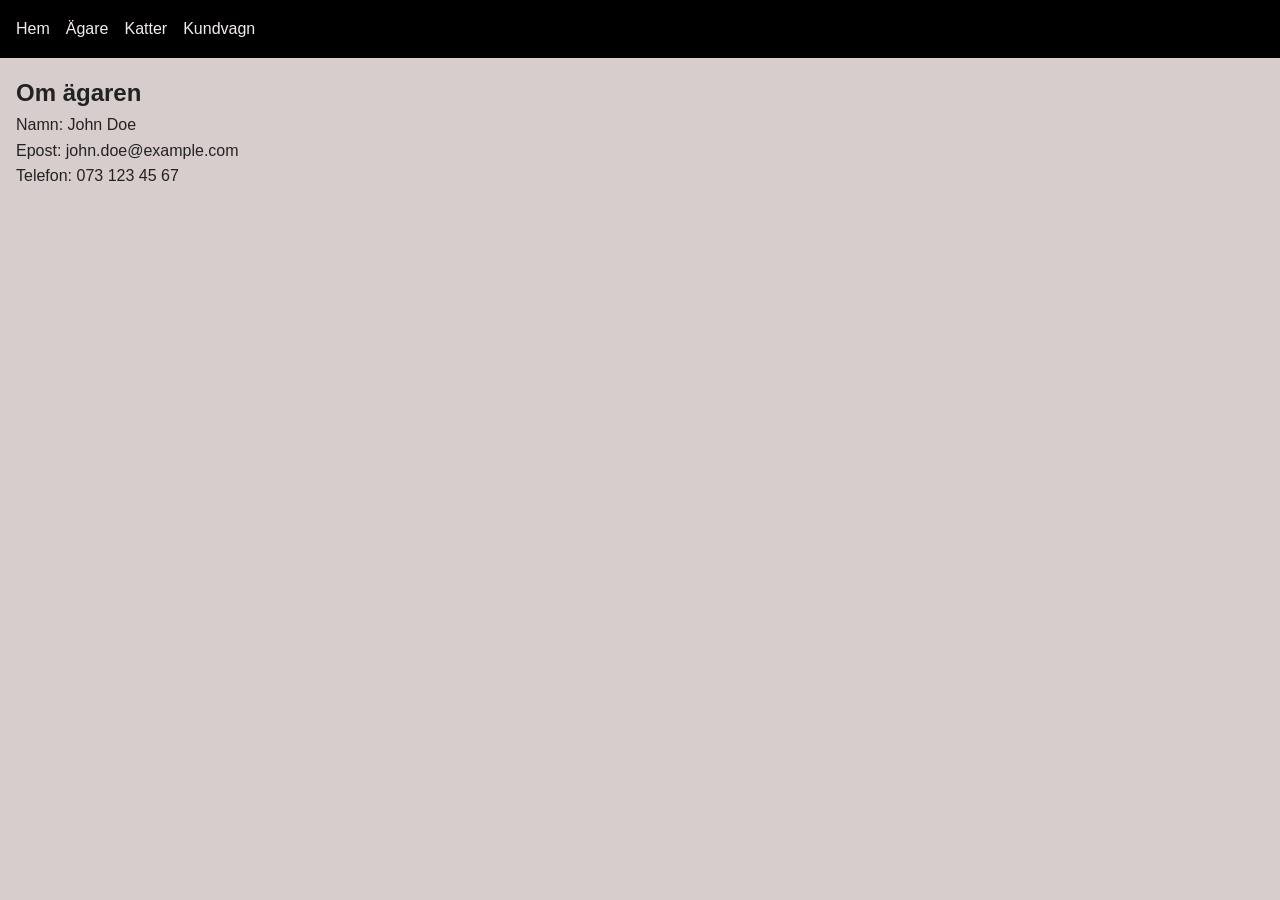
==== pages/agare.html @ e6722d39 "feat: implement multi-page structure with cat listing, cart functionality and shared UI logic" ====
<!DOCTYPE html>
<html lang="sv">
<head>
  <meta charset="UTF-8" />
  <meta name="viewport" content="width=device-width, initial-scale=1.0" />
  <title>Ägare - KittyStore</title>
  <link rel="stylesheet" href="../css/style.css" />
</head>
<body>

  <div id="navbar"></div>

  <main>
    <h2>Om ägaren</h2>
    <p>Namn: John Doe</p>
    <p>Epost: john.doe@example.com</p>
    <p>Telefon: 073 123 45 67</p>
  </main>

  <script src="../js/loadNavbar.js"></script>
</body>
</html>
---- css/style.css ----
* {
  box-sizing: border-box;
  margin: 0;
  padding: 0;
}

body {
  font-family: Arial, sans-serif;
  line-height: 1.6;
  background: #d7cdcd;
  color: #222;
}

header {
  background: #000000;
  color: rgb(234, 224, 224);
  padding: 1rem;
}

nav ul {
  display: flex;
  gap: 1rem;
  list-style: none;
  flex-wrap: wrap;
}

nav a {
  color: rgb(244, 236, 236);
  text-decoration: none;
}

main {
  padding: 1rem;
}

.page {
  display: none;
}

.page.active {
  display: block;
}

#catList {
  display: grid;
  grid-template-columns: repeat(3, 1fr);
  gap: 1rem;
  margin-top: 1rem;
}

.cat-card {
  background: rgb(233, 224, 224);
  padding: 1rem;
  border-radius: 10px;
  box-shadow: 0 2px 8px rgba(0,0,0,0.1);
}

.cat-card img {
  width: 100%;
  height: 200px;
  object-fit: cover;
  border-radius: 8px;
}

.pagination {
  margin-top: 1rem;
  display: flex;
  gap: 1rem;
  align-items: center;
}

form {
  display: flex;
  flex-direction: column;
  gap: 0.8rem;
  margin-top: 1rem;
}

input, textarea, button {
  padding: 0.8rem;
  font-size: 1rem;
}

@media (max-width: 900px) {
  #catList {
    grid-template-columns: repeat(2, 1fr);
  }
}

@media (max-width: 600px) {
  #catList {
    grid-template-columns: 1fr;
  }

  nav ul {
    flex-direction: column;
  }
}
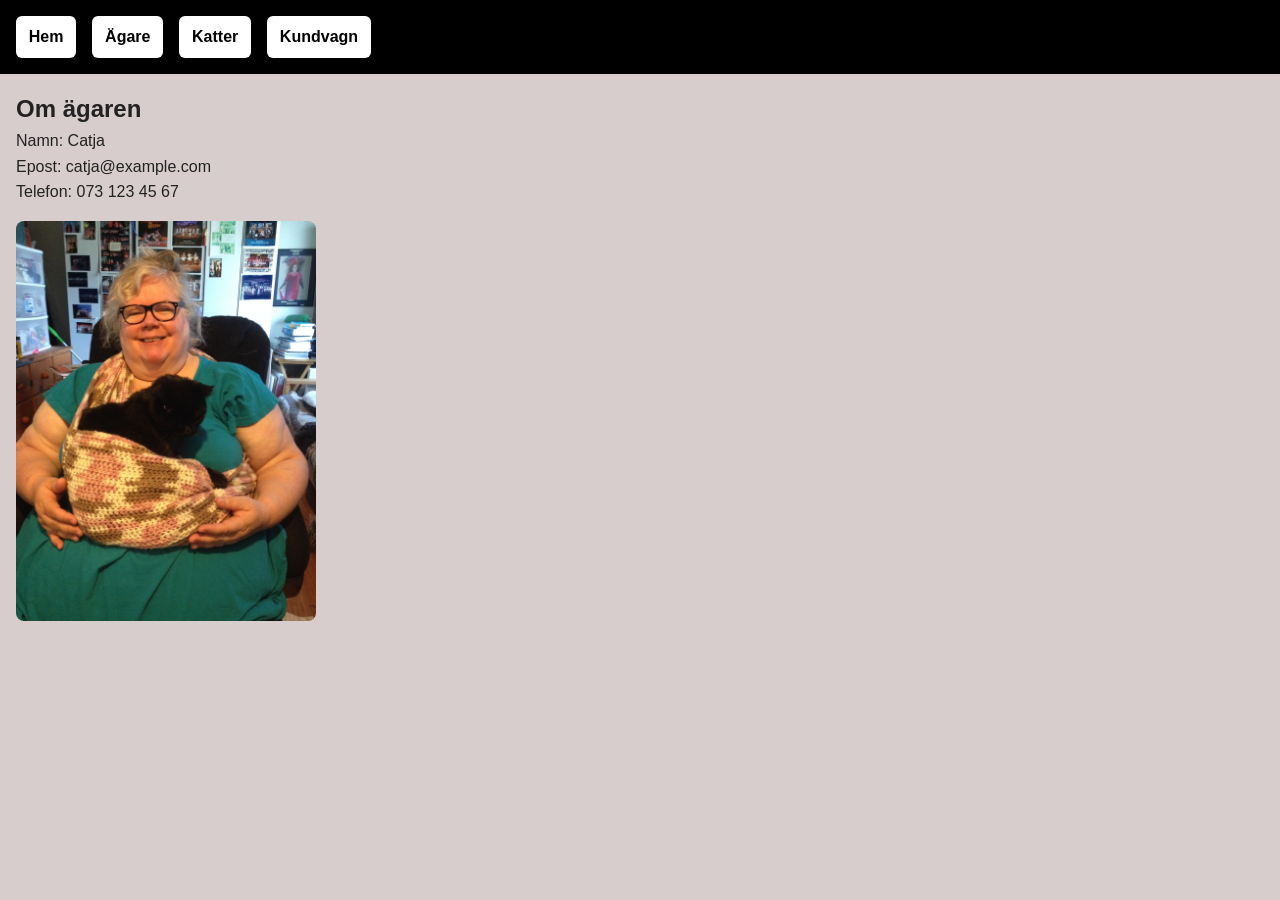
==== commit 7fe2cc26: "Update styles and navigation, improve owner page and add image asset" ====
--- a/pages/agare.html
+++ b/pages/agare.html
@@ -12,9 +12,10 @@
 
   <main>
     <h2>Om ägaren</h2>
-    <p>Namn: John Doe</p>
-    <p>Epost: john.doe@example.com</p>
+    <p>Namn: Catja</p>
+    <p>Epost: catja@example.com</p>
     <p>Telefon: 073 123 45 67</p>
+    <img src="../images/cat-sack.jpg" alt="Catja" class="owner-photo" />
   </main>
 
   <script src="../js/loadNavbar.js"></script>
--- a/css/style.css
+++ b/css/style.css
@@ -7,12 +7,13 @@
 body {
   font-family: Arial, sans-serif;
   line-height: 1.6;
+  font-size: 14px;
   background: #d7cdcd;
   color: #222;
 }
 
 header {
-  background: #000000;
+  background: #000;
   color: rgb(234, 224, 224);
   padding: 1rem;
 }
@@ -27,6 +28,12 @@
 nav a {
   color: rgb(244, 236, 236);
   text-decoration: none;
+  padding: 0.5rem 0.8rem;
+  display: inline-block;
+}
+
+nav a:hover {
+  text-decoration: underline;
 }
 
 main {
@@ -52,14 +59,25 @@
   background: rgb(233, 224, 224);
   padding: 1rem;
   border-radius: 10px;
-  box-shadow: 0 2px 8px rgba(0,0,0,0.1);
+  box-shadow: 0 2px 8px rgba(0, 0, 0, 0.1);
+}
+
+.cat-card h3 {
+  margin-bottom: 0.5rem;
+}
+
+.cat-card p {
+  margin-bottom: 0.5rem;
 }
 
 .cat-card img {
   width: 100%;
+  max-width: 100%;
   height: 200px;
   object-fit: cover;
   border-radius: 8px;
+  display: block;
+  margin-bottom: 0.8rem;
 }
 
 .pagination {
@@ -67,6 +85,7 @@
   display: flex;
   gap: 1rem;
   align-items: center;
+  flex-wrap: wrap;
 }
 
 form {
@@ -74,11 +93,63 @@
   flex-direction: column;
   gap: 0.8rem;
   margin-top: 1rem;
+  max-width: 500px;
 }
 
-input, textarea, button {
+input,
+textarea,
+button {
   padding: 0.8rem;
   font-size: 1rem;
+  width: 100%;
+}
+
+textarea {
+  min-height: 120px;
+  resize: vertical;
+}
+
+button {
+  border: none;
+  border-radius: 8px;
+  background: #222;
+  color: white;
+  cursor: pointer;
+}
+
+button:hover {
+  background: #444;
+}
+
+#cartList {
+  margin-top: 1rem;
+}
+
+.cart-item {
+  background: #eee;
+  padding: 0.8rem;
+  border-radius: 8px;
+  margin-bottom: 0.5rem;
+}
+nav a.active {
+  background: #fff;
+  color: #000;
+  border-radius: 6px;
+  font-weight: bold;
+}
+
+.owner-photo {
+  width: 100%;
+  max-width: 300px;
+  height: auto;
+  border-radius: 8px;
+  margin-top: 1rem;
+}
+
+@media (min-width: 768px) {
+  body {
+    font-size: 16px;
+  }
 }
 
 @media (max-width: 900px) {
@@ -95,4 +166,9 @@
   nav ul {
     flex-direction: column;
   }
+
+  .pagination {
+    flex-direction: column;
+    align-items: stretch;
+  }
 }
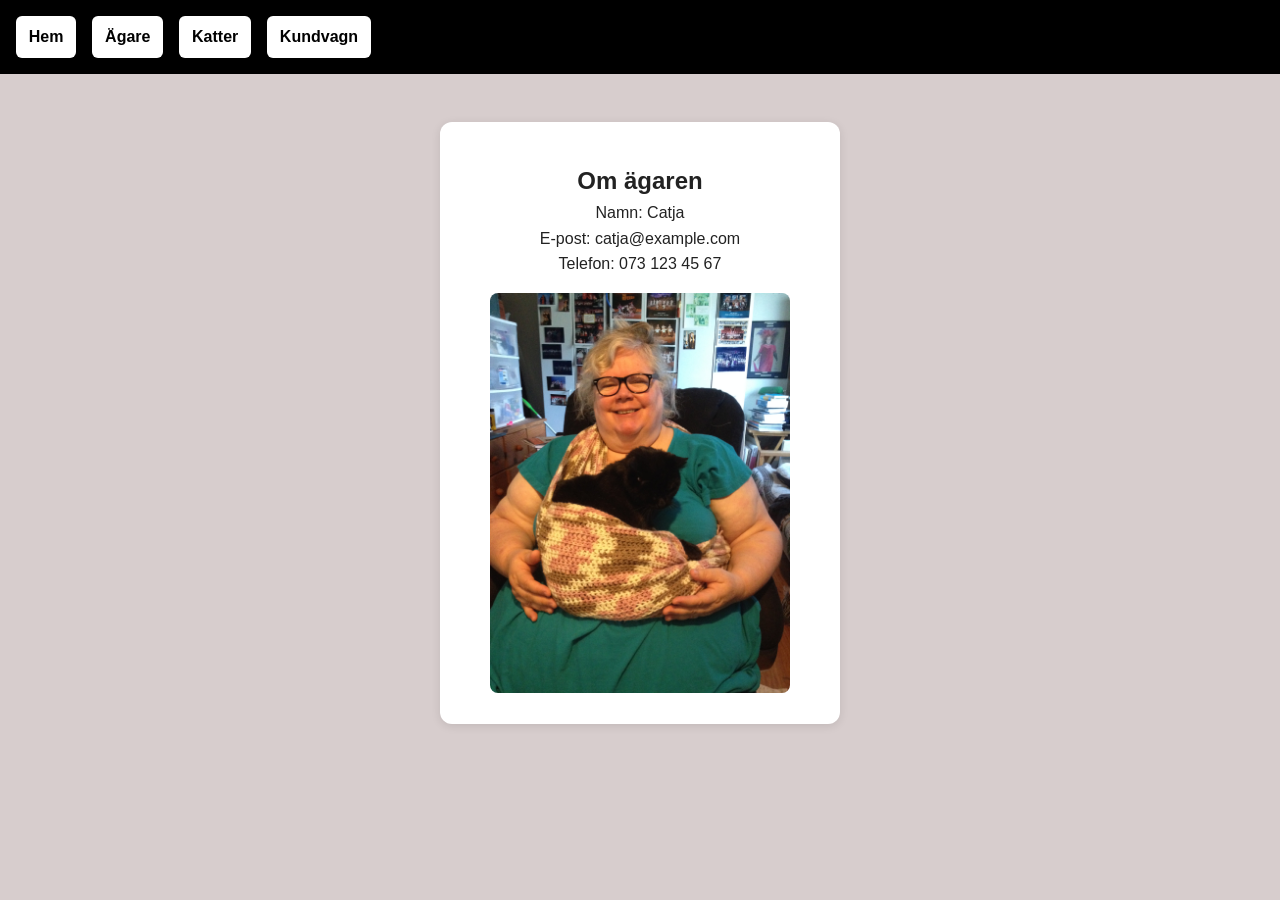
==== commit daa706ce: "Improve owner page layout and center content with flexbox" ====
--- a/pages/agare.html
+++ b/pages/agare.html
@@ -11,11 +11,20 @@
   <div id="navbar"></div>
 
   <main>
-    <h2>Om ägaren</h2>
-    <p>Namn: Catja</p>
-    <p>Epost: catja@example.com</p>
-    <p>Telefon: 073 123 45 67</p>
-    <img src="../images/cat-sack.jpg" alt="Catja" class="owner-photo" />
+      <div class="owner-section">
+
+    <div class="owner-info">
+      <h2>Om ägaren</h2>
+      <p>Namn: Catja</p>
+      <p>E-post: catja@example.com</p>
+      <p>Telefon: 073 123 45 67</p>
+    </div>
+
+    <div class="owner-photo-container">
+      <img src="../images/cat-sack.jpg" alt="Catja" class="owner-photo" />
+    </div>
+
+  </div>
   </main>
 
   <script src="../js/loadNavbar.js"></script>
--- a/css/style.css
+++ b/css/style.css
@@ -143,8 +143,32 @@
   max-width: 300px;
   height: auto;
   border-radius: 8px;
+}
+.contact-info {
+  margin-top: 1rem;
+  align-items: left;
+}
+
+.owner-photo-container {
   margin-top: 1rem;
 }
+.owner-section {
+   display: flex;
+  flex-direction: column;
+  align-items: center;
+  background: white;
+  padding: 1.5rem;
+  border-radius: 12px;
+  max-width: 400px;
+  margin: 2rem auto;
+  box-shadow: 0 2px 10px rgba(0,0,0,0.1);
+}
+
+.owner-info {
+  text-align: center; /* 👈 centrerar text */
+  margin-top: 1rem;
+}
+
 
 @media (min-width: 768px) {
   body {
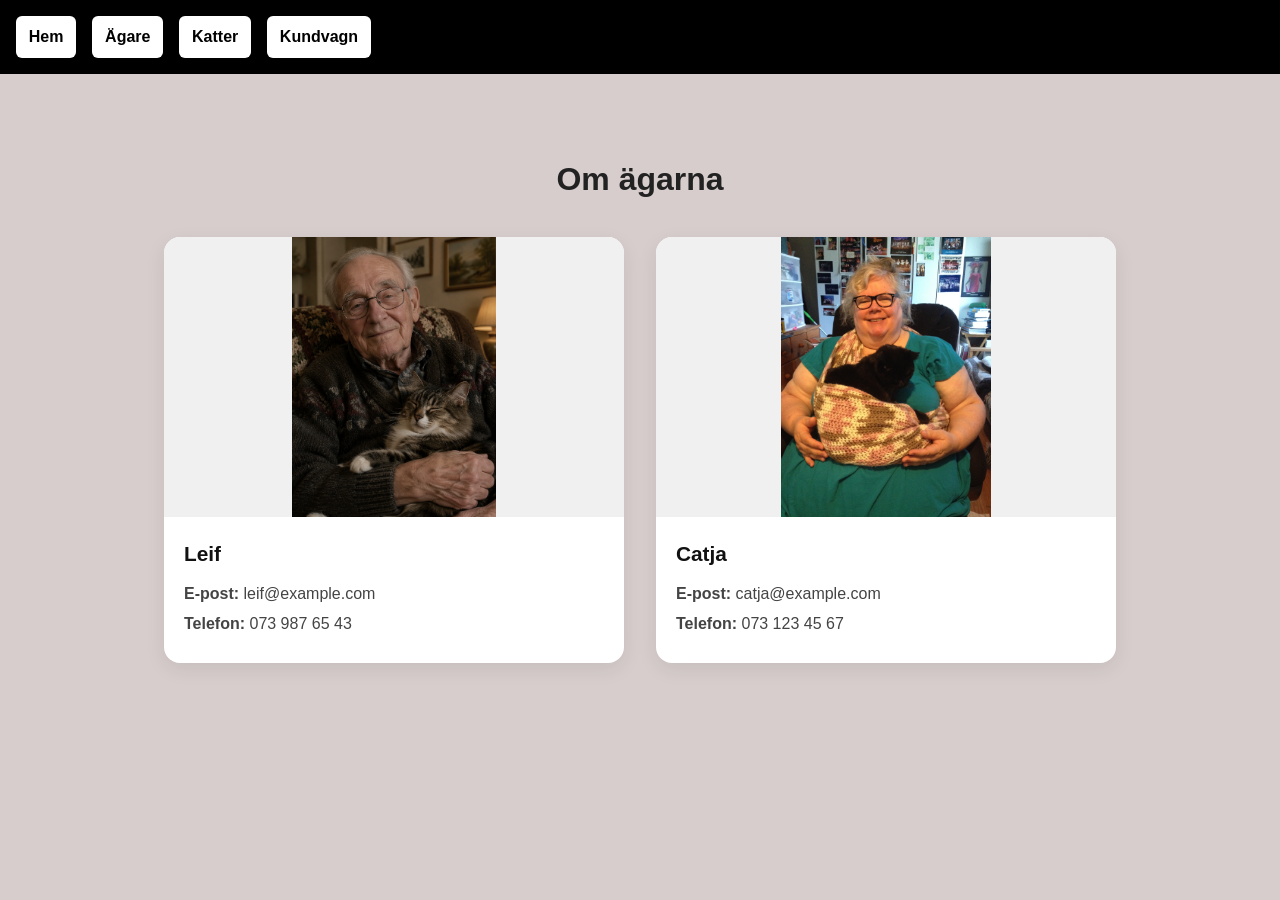
==== commit b5918d6b: "Feat: added owner to ownerpage" ====
--- a/pages/agare.html
+++ b/pages/agare.html
@@ -10,22 +10,31 @@
 
   <div id="navbar"></div>
 
-  <main>
-      <div class="owner-section">
+<main>
+  <section class="owners-section">
+    <h2>Om ägarna</h2>
 
-    <div class="owner-info">
-      <h2>Om ägaren</h2>
-      <p>Namn: Catja</p>
-      <p>E-post: catja@example.com</p>
-      <p>Telefon: 073 123 45 67</p>
+    <div class="owners-grid">
+      <article class="owner-card">
+        <img src="../images/gubbe.png" alt="Leif" class="owner-photo" />
+        <div class="owner-info">
+          <h3>Leif</h3>
+          <p><strong>E-post:</strong> leif@example.com</p>
+          <p><strong>Telefon:</strong> 073 987 65 43</p>
+        </div>
+      </article>
+
+      <article class="owner-card">
+        <img src="../images/cat-sack.jpg" alt="Catja" class="owner-photo" />
+        <div class="owner-info">
+          <h3>Catja</h3>
+          <p><strong>E-post:</strong> catja@example.com</p>
+          <p><strong>Telefon:</strong> 073 123 45 67</p>
+        </div>
+      </article>
     </div>
-
-    <div class="owner-photo-container">
-      <img src="../images/cat-sack.jpg" alt="Catja" class="owner-photo" />
-    </div>
-
-  </div>
-  </main>
+  </section>
+</main>
 
   <script src="../js/loadNavbar.js"></script>
 </body>
--- a/css/style.css
+++ b/css/style.css
@@ -138,35 +138,62 @@
   font-weight: bold;
 }
 
+.owners-section {
+  max-width: 1000px;
+  margin: 4rem auto;
+  padding: 0 1.5rem;
+}
+
+.owners-section h2 {
+  text-align: center;
+  font-size: 2rem;
+  margin-bottom: 2rem;
+  color: #222;
+}
+
+.owners-grid {
+  display: grid;
+  grid-template-columns: repeat(auto-fit, minmax(280px, 1fr));
+  gap: 2rem;
+}
+
+.owner-card {
+  background: white;
+  border-radius: 16px;
+  overflow: hidden;
+  box-shadow: 0 6px 20px rgba(0, 0, 0, 0.08);
+  transition: transform 0.2s ease, box-shadow 0.2s ease;
+}
+
+.owner-card:hover {
+  transform: translateY(-4px);
+  box-shadow: 0 10px 28px rgba(0, 0, 0, 0.12);
+}
+
 .owner-photo {
   width: 100%;
-  max-width: 300px;
-  height: auto;
-  border-radius: 8px;
-}
-.contact-info {
-  margin-top: 1rem;
-  align-items: left;
-}
-
-.owner-photo-container {
-  margin-top: 1rem;
-}
-.owner-section {
-   display: flex;
-  flex-direction: column;
-  align-items: center;
-  background: white;
-  padding: 1.5rem;
-  border-radius: 12px;
-  max-width: 400px;
-  margin: 2rem auto;
-  box-shadow: 0 2px 10px rgba(0,0,0,0.1);
+  height: 280px;
+  object-fit: scale-down;
+  display: block;
+   background: #f0f0f0;
 }
 
 .owner-info {
-  text-align: center; /* 👈 centrerar text */
-  margin-top: 1rem;
+  padding: 1.25rem;
+  text-align: left;
+}
+
+.owner-info h3 {
+  margin-top: 0;
+  margin-bottom: 0.75rem;
+  font-size: 1.3rem;
+  color: #111;
+}
+
+.owner-info p {
+  margin: 0.4rem 0;
+  color: #444;
+  line-height: 1.5;
 }
 
 
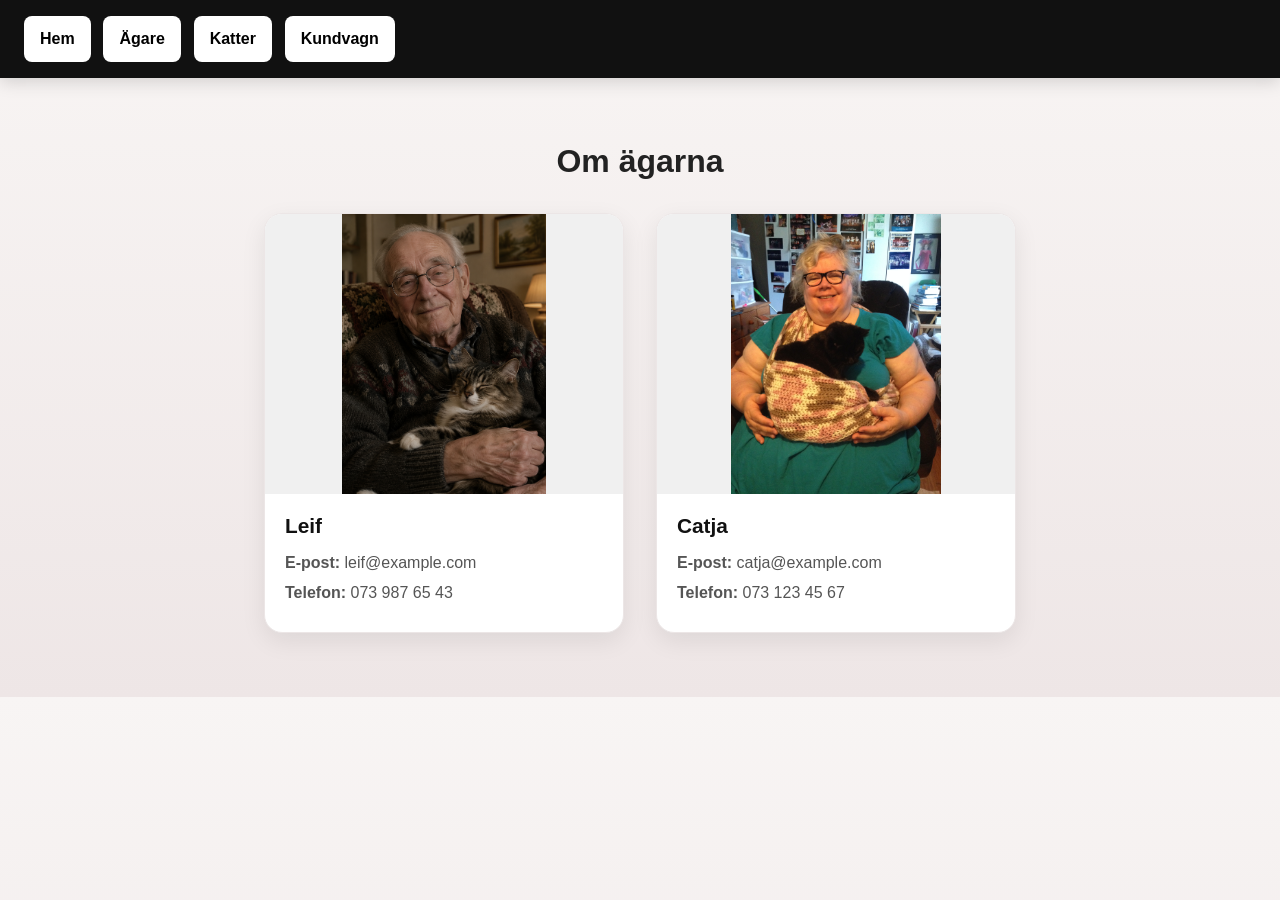
==== commit 70a9b650: "Fix: cart badge now updates correctly on page load - Move updateCartBadge() call to after navbar is " ====
--- a/pages/agare.html
+++ b/pages/agare.html
@@ -37,5 +37,6 @@
 </main>
 
   <script src="../js/loadNavbar.js"></script>
+  <script src="../js/cart.js"></script>
 </body>
 </html>
--- a/css/style.css
+++ b/css/style.css
@@ -6,40 +6,84 @@
 
 body {
   font-family: Arial, sans-serif;
+  background: linear-gradient(to bottom, #f8f5f4, #eee6e6);
+  color: #222;
   line-height: 1.6;
-  font-size: 14px;
-  background: #d7cdcd;
-  color: #222;
-}
-
+  font-size: 15px;
+}
+
+/* HEADER / NAVBAR */
 header {
-  background: #000;
-  color: rgb(234, 224, 224);
-  padding: 1rem;
+  background: #111;
+  color: #f5eeee;
+  padding: 1rem 1.5rem;
+  box-shadow: 0 4px 16px rgba(0, 0, 0, 0.15);
+}
+
+nav {
+  max-width: 100%;
+  margin: 0 auto;
 }
 
 nav ul {
   display: flex;
-  gap: 1rem;
+  gap: 0.8rem;
   list-style: none;
   flex-wrap: wrap;
+  align-items: center;
 }
 
 nav a {
-  color: rgb(244, 236, 236);
+  color: #f4ecec;
   text-decoration: none;
-  padding: 0.5rem 0.8rem;
+  padding: 0.65rem 1rem;
   display: inline-block;
+  border-radius: 8px;
+  transition: background 0.2s ease, color 0.2s ease, transform 0.2s ease;
 }
 
 nav a:hover {
-  text-decoration: underline;
-}
-
+  background: rgba(255, 255, 255, 0.1);
+  text-decoration: none;
+  transform: translateY(-1px);
+}
+
+nav a.active {
+  background: #fff;
+  color: #000;
+  border-radius: 8px;
+  font-weight: bold;
+}
+
+/* MAIN CONTENT */
 main {
-  padding: 1rem;
-}
-
+  max-width: 800px;
+  margin: 3rem auto;
+  text-align: center;
+}
+
+h1,
+h2,
+h3 {
+  color: #111;
+  line-height: 1.2;
+}
+
+h1 {
+  font-size: 2.5rem;
+  margin-bottom: 1rem;
+}
+
+h2 {
+  font-size: 2rem;
+  margin-bottom: 1rem;
+}
+
+p {
+  color: #555;
+}
+
+/* PAGE VISIBILITY */
 .page {
   display: none;
 }
@@ -48,60 +92,94 @@
   display: block;
 }
 
+/* CAT LIST */
 #catList {
   display: grid;
   grid-template-columns: repeat(3, 1fr);
-  gap: 1rem;
-  margin-top: 1rem;
+  gap: 1.5rem;
+  margin-top: 1.5rem;
 }
 
 .cat-card {
-  background: rgb(233, 224, 224);
+  background: #fff;
   padding: 1rem;
-  border-radius: 10px;
-  box-shadow: 0 2px 8px rgba(0, 0, 0, 0.1);
+  border-radius: 16px;
+  box-shadow: 0 8px 22px rgba(0, 0, 0, 0.08);
+  transition: transform 0.25s ease, box-shadow 0.25s ease;
+  border: 1px solid #ece6e6;
+}
+
+.cat-card:hover {
+  transform: translateY(-4px);
+  box-shadow: 0 14px 28px rgba(0, 0, 0, 0.12);
 }
 
 .cat-card h3 {
-  margin-bottom: 0.5rem;
+  margin-bottom: 0.6rem;
+  font-size: 1.2rem;
 }
 
 .cat-card p {
-  margin-bottom: 0.5rem;
+  margin-bottom: 0.6rem;
+  color: #666;
 }
 
 .cat-card img {
   width: 100%;
   max-width: 100%;
-  height: 200px;
+  height: 220px;
   object-fit: cover;
-  border-radius: 8px;
+  border-radius: 12px;
   display: block;
-  margin-bottom: 0.8rem;
-}
-
+  margin-bottom: 1rem;
+  background: #f0f0f0;
+}
+
+/* PAGINATION */
 .pagination {
-  margin-top: 1rem;
+  margin-top: 1.5rem;
   display: flex;
   gap: 1rem;
   align-items: center;
   flex-wrap: wrap;
 }
 
+/* FORMS */
 form {
   display: flex;
   flex-direction: column;
-  gap: 0.8rem;
-  margin-top: 1rem;
-  max-width: 500px;
+  gap: 1rem;
+  margin-top: 1.5rem;
+  max-width: 520px;
+  background: #fff;
+  padding: 1.5rem;
+  border-radius: 16px;
+  box-shadow: 0 8px 22px rgba(0, 0, 0, 0.08);
+  border: 1px solid #ece6e6;
 }
 
 input,
 textarea,
 button {
-  padding: 0.8rem;
+  width: 100%;
   font-size: 1rem;
-  width: 100%;
+  font-family: inherit;
+}
+
+input,
+textarea {
+  padding: 0.9rem 1rem;
+  border: 1px solid #d8d8d8;
+  border-radius: 10px;
+  background: #fcfcfc;
+  transition: border-color 0.2s ease, box-shadow 0.2s ease;
+}
+
+input:focus,
+textarea:focus {
+  outline: none;
+  border-color: #999;
+  box-shadow: 0 0 0 4px rgba(0, 0, 0, 0.05);
 }
 
 textarea {
@@ -110,36 +188,73 @@
 }
 
 button {
+  padding: 0.95rem 1rem;
   border: none;
-  border-radius: 8px;
+  border-radius: 10px;
   background: #222;
   color: white;
   cursor: pointer;
+  font-weight: bold;
+  transition: background 0.2s ease, transform 0.2s ease, box-shadow 0.2s ease;
 }
 
 button:hover {
   background: #444;
-}
-
+  transform: translateY(-1px);
+  box-shadow: 0 8px 18px rgba(0, 0, 0, 0.15);
+}
+
+/* CART */
 #cartList {
-  margin-top: 1rem;
+  display: flex;
+  flex-direction: column;
+  gap: .75rem;
+  margin-bottom: 1.5rem;
+  text-align: left;
+}
+
+#cartList p {
+  color: var(--ink-mute);
+  font-style: italic;
+
 }
 
 .cart-item {
-  background: #eee;
-  padding: 0.8rem;
-  border-radius: 8px;
-  margin-bottom: 0.5rem;
-}
-nav a.active {
-  background: #fff;
-  color: #000;
-  border-radius: 6px;
-  font-weight: bold;
-}
-
+  display: flex;
+  align-items: center;
+  justify-content: space-between;
+  background: var(--white);
+  padding: 1rem 1.25rem;
+  border-radius: var(--r-md);
+  border: 1px solid var(--border);
+  box-shadow: var(--shadow-sm);
+  gap: 1rem;
+  animation: fadeUp .25s var(--ease) both;
+}
+
+.cart-item p {
+  margin: 0;
+  font-size: .95rem;
+  color: var(--ink);
+  flex: 1;
+}
+
+.cart-badge {
+  position: absolute;
+  top: -8px;
+  right: -10px;
+  background: red;
+  color: white;
+  border-radius: 50%;
+  padding: 0.2rem 0.5rem;
+  font-size: 0.75rem;
+}
+
+
+
+/* OWNERS SECTION */
 .owners-section {
-  max-width: 1000px;
+  max-width: 1100px;
   margin: 4rem auto;
   padding: 0 1.5rem;
 }
@@ -159,15 +274,16 @@
 
 .owner-card {
   background: white;
-  border-radius: 16px;
+  border-radius: 18px;
   overflow: hidden;
-  box-shadow: 0 6px 20px rgba(0, 0, 0, 0.08);
-  transition: transform 0.2s ease, box-shadow 0.2s ease;
+  box-shadow: 0 8px 24px rgba(0, 0, 0, 0.08);
+  transition: transform 0.25s ease, box-shadow 0.25s ease;
+  border: 1px solid #ece6e6;
 }
 
 .owner-card:hover {
-  transform: translateY(-4px);
-  box-shadow: 0 10px 28px rgba(0, 0, 0, 0.12);
+  transform: translateY(-5px);
+  box-shadow: 0 14px 30px rgba(0, 0, 0, 0.12);
 }
 
 .owner-photo {
@@ -175,7 +291,7 @@
   height: 280px;
   object-fit: scale-down;
   display: block;
-   background: #f0f0f0;
+  background: #f0f0f0;
 }
 
 .owner-info {
@@ -192,11 +308,26 @@
 
 .owner-info p {
   margin: 0.4rem 0;
-  color: #444;
+  color: #555;
   line-height: 1.5;
 }
 
-
+/* HERO / START PAGE IMAGE */
+#slideshow {
+  margin-top: 1.5rem;
+  display: flex;
+  justify-content: center
+}
+
+#catImage {
+ width: 100%;
+  max-width: 400px;
+  height: 300px;
+  object-fit: cover;
+  border-radius: 12px;
+}
+
+/* RESPONSIVE */
 @media (min-width: 768px) {
   body {
     font-size: 16px;
@@ -207,6 +338,10 @@
   #catList {
     grid-template-columns: repeat(2, 1fr);
   }
+
+  main {
+    margin: 2rem auto;
+  }
 }
 
 @media (max-width: 600px) {
@@ -216,10 +351,36 @@
 
   nav ul {
     flex-direction: column;
+    align-items: stretch;
+  }
+
+  nav a {
+    width: 100%;
+    text-align: center;
   }
 
   .pagination {
     flex-direction: column;
     align-items: stretch;
   }
+
+  main {
+    padding: 0 1rem;
+  }
+
+  h1 {
+    font-size: 2rem;
+  }
+
+  h2 {
+    font-size: 1.6rem;
+  }
+
+  form {
+    padding: 1rem;
+  }
+
+  #catImage {
+    height: 240px;
+  }
 }
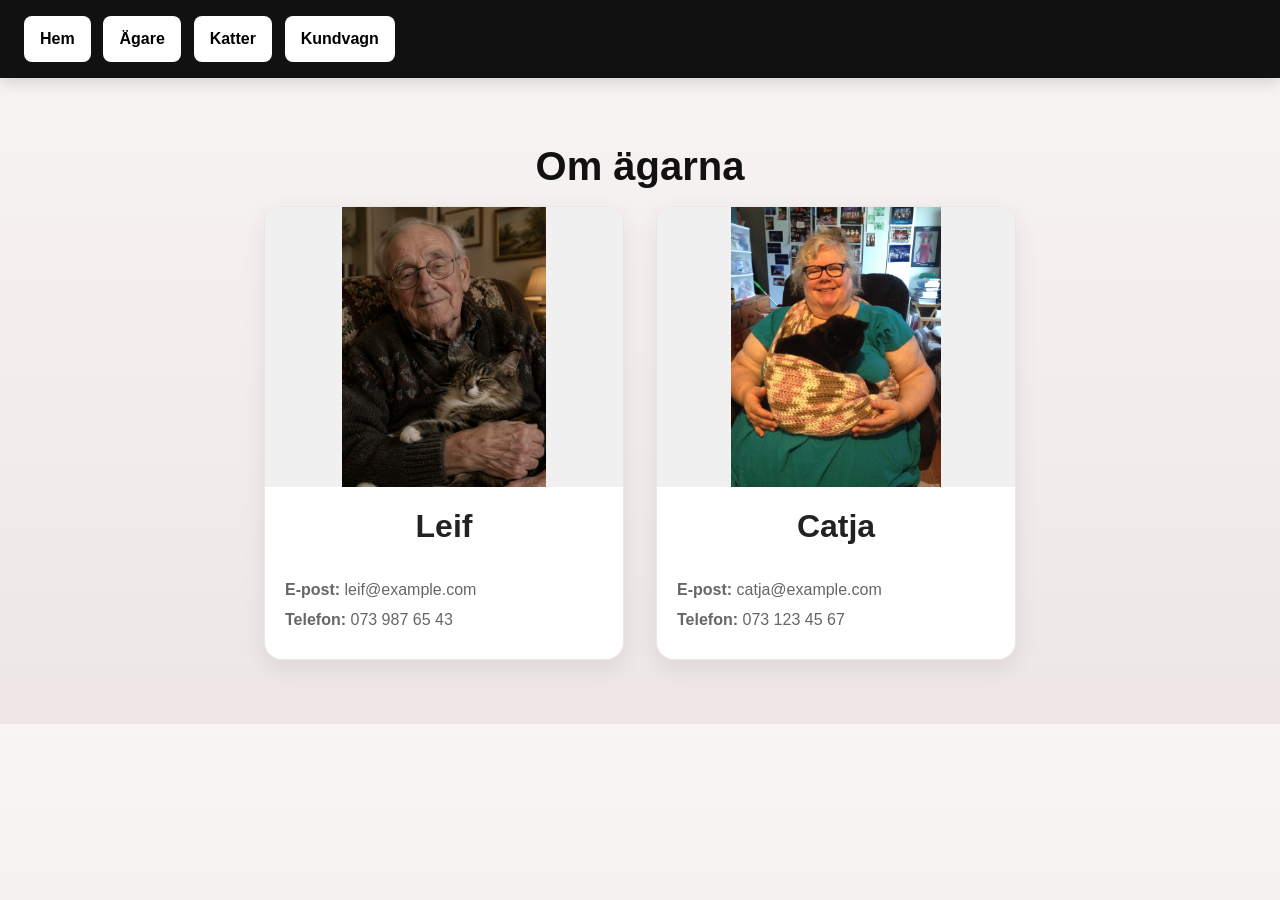
==== commit d4d5df25: "Changed UI, better visual" ====
--- a/pages/agare.html
+++ b/pages/agare.html
@@ -12,13 +12,13 @@
 
 <main>
   <section class="owners-section">
-    <h2>Om ägarna</h2>
+    <h1>Om ägarna</h1>
 
     <div class="owners-grid">
       <article class="owner-card">
         <img src="../images/gubbe.png" alt="Leif" class="owner-photo" />
         <div class="owner-info">
-          <h3>Leif</h3>
+          <h2>Leif</h2>
           <p><strong>E-post:</strong> leif@example.com</p>
           <p><strong>Telefon:</strong> 073 987 65 43</p>
         </div>
@@ -27,7 +27,7 @@
       <article class="owner-card">
         <img src="../images/cat-sack.jpg" alt="Catja" class="owner-photo" />
         <div class="owner-info">
-          <h3>Catja</h3>
+          <h2>Catja</h2>
           <p><strong>E-post:</strong> catja@example.com</p>
           <p><strong>Telefon:</strong> 073 123 45 67</p>
         </div>
--- a/css/style.css
+++ b/css/style.css
@@ -10,6 +10,16 @@
   color: #222;
   line-height: 1.6;
   font-size: 15px;
+}
+
+:root {
+  --white: #ffffff;
+  --border: #ece6e6;
+  --shadow-sm: 0 2px 8px rgba(0,0,0,0.06);
+  --r-md: 12px;
+  --ink: #222222;
+  --ink-mute: #666666;
+  --ease: ease;
 }
 
 /* HEADER / NAVBAR */
@@ -80,7 +90,7 @@
 }
 
 p {
-  color: #555;
+  color: var(--ink-mute);
 }
 
 /* PAGE VISIBILITY */
@@ -136,12 +146,14 @@
 }
 
 /* PAGINATION */
+
 .pagination {
+  
   margin-top: 1.5rem;
   display: flex;
   gap: 1rem;
   align-items: center;
-  flex-wrap: wrap;
+  flex-wrap: nowrap;
 }
 
 /* FORMS */
@@ -209,7 +221,9 @@
   display: flex;
   flex-direction: column;
   gap: .75rem;
-  margin-bottom: 1.5rem;
+  margin: 0 auto 1.5rem auto;
+  max-width: 520px;
+  width: 100%;
   text-align: left;
 }
 
@@ -220,16 +234,11 @@
 }
 
 .cart-item {
-  display: flex;
-  align-items: center;
-  justify-content: space-between;
-  background: var(--white);
-  padding: 1rem 1.25rem;
-  border-radius: var(--r-md);
-  border: 1px solid var(--border);
-  box-shadow: var(--shadow-sm);
-  gap: 1rem;
-  animation: fadeUp .25s var(--ease) both;
+  margin-bottom: 16px;
+  padding: 16px 20px;
+  border-radius: 16px;
+  background: #fff;
+  box-shadow: 0 6px 18px rgba(0,0,0,0.06);
 }
 
 .cart-item p {
@@ -239,17 +248,88 @@
   flex: 1;
 }
 
+.cart-item:hover {
+  transform: translateY(-2px);
+  box-shadow: 0 10px 20px rgba(0,0,0,0.08);
+}
+
 .cart-badge {
   position: absolute;
   top: -8px;
   right: -10px;
-  background: red;
+  background: #b91c1c;
   color: white;
   border-radius: 50%;
   padding: 0.2rem 0.5rem;
   font-size: 0.75rem;
 }
 
+.remove-btn {
+  background: #ff4d4f;
+  color: white;
+  border: none;
+  padding: 8px 14px;
+  border-radius: 8px;
+  font-size: 14px;
+  cursor: pointer;
+}
+
+.remove-btn:hover {
+  background: #d9363e;
+}
+
+/* ORDER CONFIRMATION */
+
+.hidden {
+  opacity: 0;
+  max-height: 0;
+  overflow: hidden;
+  transition: all 0.4s ease;
+}
+
+#orderConfirmation {
+  opacity: 0;
+  max-height: 0;
+  overflow: hidden;
+  transition: all 0.4s ease;
+}
+
+#orderConfirmation.show {
+  opacity: 1;
+  max-height: 500px;
+  margin-top: 1rem;
+}
+
+.order-card {
+  max-width: 520px;
+  width: 100%;
+  background: #fff;
+  padding: 1.5rem;
+  border-radius: 16px;
+  box-shadow: 0 8px 22px rgba(0,0,0,0.08);
+  border: 1px solid #ece6e6;
+  transition: all 0.4s ease;
+  margin: 0 auto;
+}
+
+.confirmation-header {
+  display: flex;
+  align-items: center;
+  gap: 0.75rem;
+  margin-bottom: 1rem;
+}
+
+.checkmark {
+  background: #22c55e;
+  color: white;
+  font-weight: bold;
+  border-radius: 50%;
+  width: 32px;
+  height: 32px;
+  display: flex;
+  align-items: center;
+  justify-content: center;
+}
 
 
 /* OWNERS SECTION */
@@ -308,7 +388,7 @@
 
 .owner-info p {
   margin: 0.4rem 0;
-  color: #555;
+  color: var(--ink-mute);
   line-height: 1.5;
 }
 
@@ -328,6 +408,17 @@
 }
 
 /* RESPONSIVE */
+@keyframes fadeUp {
+  from {
+    opacity: 0;
+    transform: translateY(10px);
+  }
+  to {
+    opacity: 1;
+    transform: translateY(0);
+  }
+}
+
 @media (min-width: 768px) {
   body {
     font-size: 16px;
@@ -358,12 +449,7 @@
     width: 100%;
     text-align: center;
   }
-
-  .pagination {
-    flex-direction: column;
-    align-items: stretch;
-  }
-
+  
   main {
     padding: 0 1rem;
   }
@@ -383,4 +469,25 @@
   #catImage {
     height: 240px;
   }
+}
+
+/* CART ITEM LAYOUT */
+.cart-item {
+  display: flex;
+  align-items: center;
+  gap: 12px;
+}
+
+/* BILDEN */
+.cart-img {
+  width: 60px;
+  height: 60px;
+  object-fit: cover;
+  border-radius: 10px;
+  flex-shrink: 0; /* viktigt! */
+}
+
+/* TEXT */
+.item-info {
+  flex: 1;
 }
